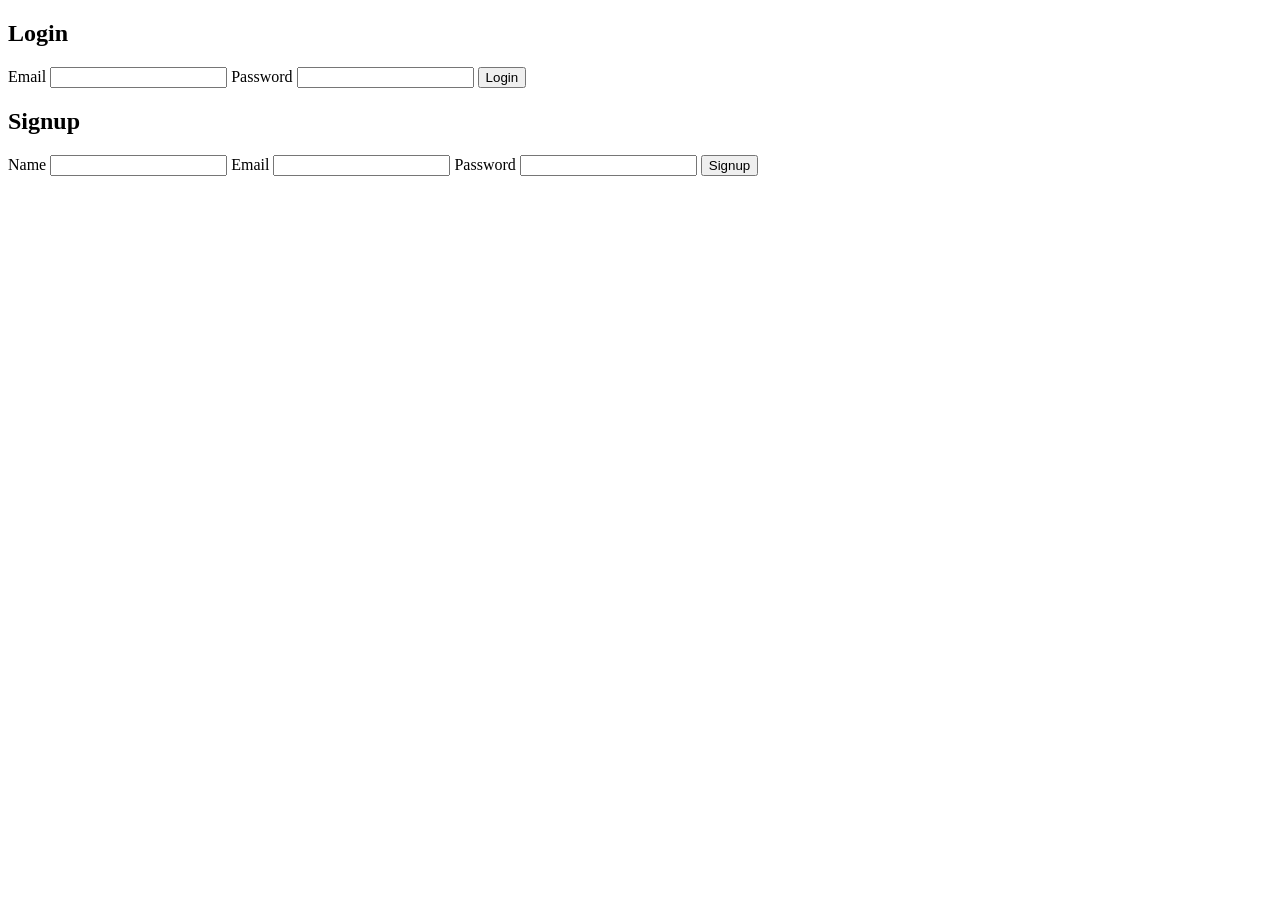
==== login.html @ ffe2cc9f "Add files via upload" ====
<!DOCTYPE html>
<html lang="en">
<head>
    <meta charset="UTF-8">
    <meta name="viewport" content="width=device-width, initial-scale=1.0">
    <title>Login / Signup</title>
    <link rel="stylesheet" href="css/style.css">
</head>
<body>

<div class="login-container">

    <h2>Login</h2>
    <form id="loginForm">
        <label>Email</label>
        <input type="email" id="loginEmail" required>

        <label>Password</label>
        <input type="password" id="loginPassword" minlength="6" required>

        <button type="submit">Login</button>
    </form>

    <h2>Signup</h2>
    <form id="signupForm">
        <label>Name</label>
        <input type="text" id="signupName" required>

        <label>Email</label>
        <input type="email" id="signupEmail" required>

        <label>Password</label>
        <input type="password" id="signupPassword" minlength="6" required>

        <button type="submit">Signup</button>
    </form>

</div>

<script>
    // LOGIN
    document.getElementById("loginForm").addEventListener("submit", function(e) {
        e.preventDefault();

        const email = document.getElementById("loginEmail").value;
        const password = document.getElementById("loginPassword").value;

        if (password.length < 6) {
            alert("Password must be at least 6 characters");
            return;
        }

        // Save login status (optional but good)
        localStorage.setItem("user", email);

        alert("Login successful!");

        // 🔥 REDIRECT TO HOME PAGE
        window.location.href = "index.html";
    });

    // SIGNUP
    document.getElementById("signupForm").addEventListener("submit", function(e) {
        e.preventDefault();

        const name = document.getElementById("signupName").value;
        const email = document.getElementById("signupEmail").value;
        const password = document.getElementById("signupPassword").value;

        if (password.length < 6) {
            alert("Password must be at least 6 characters");
            return;
        }

        // Save user (optional)
        localStorage.setItem("user", email);

        alert("Signup successful!");

        // 🔥 REDIRECT TO HOME PAGE
        window.location.href = "index.html";
    });
</script>
</body>
</html>
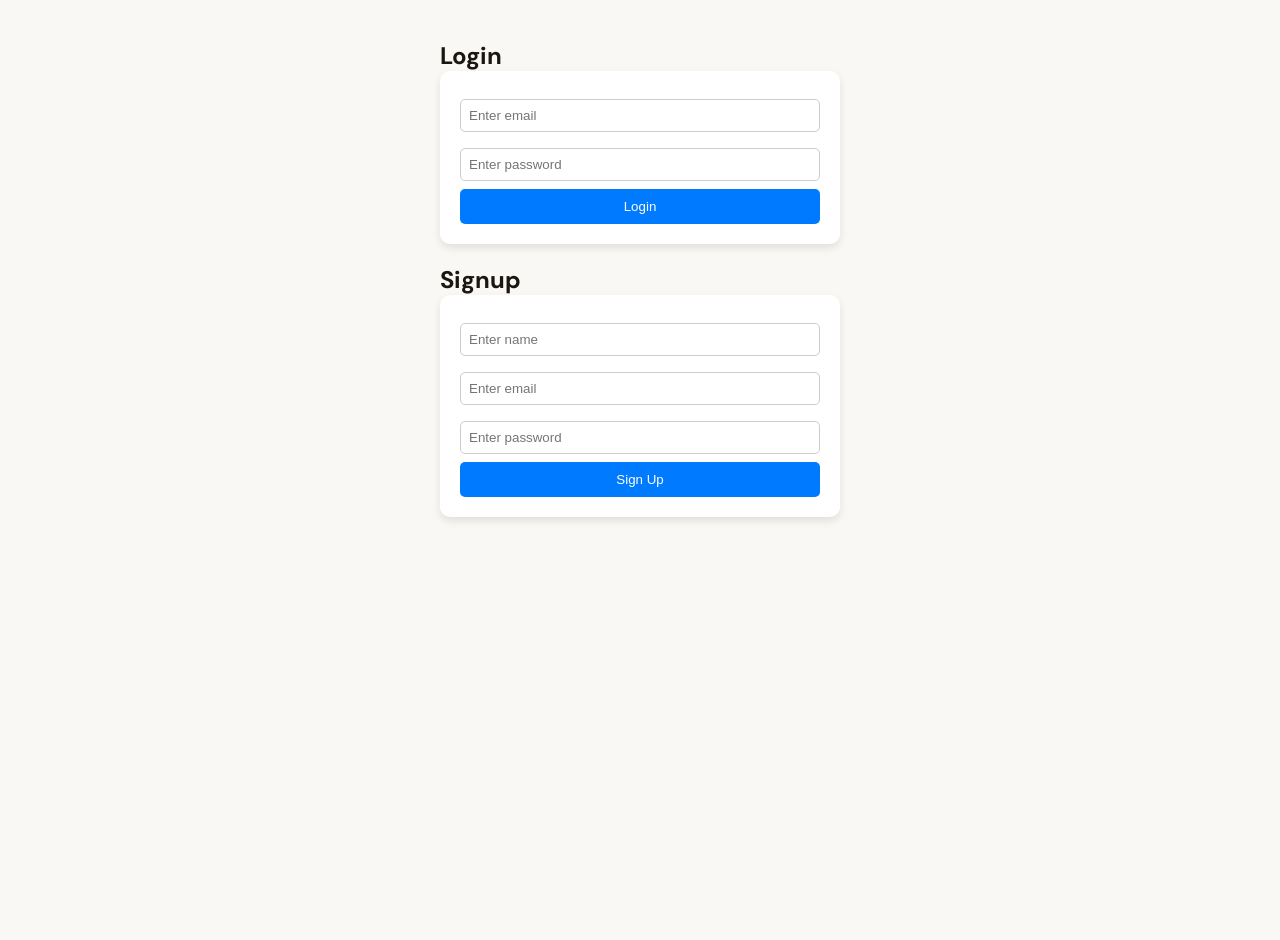
==== commit 4268d0b2: "Update login.html" ====
--- a/login.html
+++ b/login.html
@@ -11,28 +11,26 @@
 <div class="login-container">
 
     <h2>Login</h2>
-    <form id="loginForm">
-        <label>Email</label>
-        <input type="email" id="loginEmail" required>
+   <form onsubmit="handleLogin(event)">
+  <input type="email" id="email" placeholder="Enter email" required>
+  <input type="password" id="password" placeholder="Enter password" required>
 
-        <label>Password</label>
-        <input type="password" id="loginPassword" minlength="6" required>
+  <p id="error" style="color:red;"></p>
 
-        <button type="submit">Login</button>
+  <button type="submit">Login</button>
+</form>
     </form>
 
     <h2>Signup</h2>
-    <form id="signupForm">
-        <label>Name</label>
-        <input type="text" id="signupName" required>
+    <form onsubmit="handleSignup(event)">
+  <input type="text" id="name" placeholder="Enter name" required>
+  <input type="email" id="signup-email" placeholder="Enter email" required>
+  <input type="password" id="signup-password" placeholder="Enter password" required>
 
-        <label>Email</label>
-        <input type="email" id="signupEmail" required>
+  <p id="signup-error" style="color:red;"></p>
 
-        <label>Password</label>
-        <input type="password" id="signupPassword" minlength="6" required>
-
-        <button type="submit">Signup</button>
+  <button type="submit">Sign Up</button>
+</form>
     </form>
 
 </div>
@@ -71,6 +69,75 @@
             alert("Password must be at least 6 characters");
             return;
         }
+        function validateEmail(email) {
+  const regex = /^[^\s@]+@[^\s@]+\.[^\s@]+$/;
+  return regex.test(email);
+}
+
+function handleLogin(event) {
+  event.preventDefault();
+
+  const email = document.getElementById("email").value.trim();
+  const error = document.getElementById("error");
+
+  error.textContent = "";
+
+  if (!validateEmail(email)) {
+    error.textContent = "Please enter a valid email address";
+    return;
+  }
+  function validateEmail(email) {
+  const regex = /^[^\s@]+@[^\s@]+\.[^\s@]+$/;
+  return regex.test(email);
+}
+
+function validatePassword(password) {
+  return password.length >= 6;
+}
+
+function handleSignup(event) {
+  event.preventDefault();
+
+  const name = document.getElementById("name").value.trim();
+  const email = document.getElementById("signup-email").value.trim();
+  const password = document.getElementById("signup-password").value.trim();
+  const error = document.getElementById("signup-error");
+
+  error.textContent = "";
+
+  if (name === "") {
+    error.textContent = "Name cannot be empty";
+    return;
+  }
+
+  if (!validateEmail(email)) {
+    error.textContent = "Enter a valid email";
+    return;
+  }
+
+  if (!validatePassword(password)) {
+    error.textContent = "Password must be at least 6 characters";
+    return;
+  }
+
+  // Check if user already exists
+  const existingUser = JSON.parse(localStorage.getItem("user"));
+
+  if (existingUser && existingUser.email === email) {
+    error.textContent = "Email already registered";
+    return;
+  }
+
+  // Save user
+  const user = { name, email, password };
+  localStorage.setItem("user", JSON.stringify(user));
+
+  alert("Signup successful!");
+}
+
+  // continue login logic
+  alert("Login successful (demo)");
+}
 
         // Save user (optional)
         localStorage.setItem("user", email);
--- a/css/style.css
+++ b/css/style.css
@@ -0,0 +1,399 @@
+@import url('https://fonts.googleapis.com/css2?family=Playfair+Display:wght@400;600;700&family=DM+Sans:wght@300;400;500&display=swap');
+
+:root {
+  --bg: #faf8f4;
+  --bg2: #f2ede4;
+  --card: #ffffff;
+  --text: #1a1612;
+  --text2: #6b6458;
+  --text3: #a09890;
+  --accent: #c84b2f;
+  --accent2: #e8956d;
+  --border: #e4ddd4;
+  --green: #2d6a4f;
+  --green-bg: #eaf4ef;
+  --radius: 12px;
+  --radius-sm: 8px;
+}
+
+* { box-sizing: border-box; margin: 0; padding: 0; }
+
+body {
+  font-family: 'DM Sans', sans-serif;
+  background: var(--bg);
+  color: var(--text);
+  min-height: 100vh;
+}
+
+/* NAV */
+nav {
+  background: var(--card);
+  border-bottom: 1px solid var(--border);
+  padding: 0 2rem;
+  display: flex;
+  align-items: center;
+  justify-content: space-between;
+  height: 64px;
+  position: sticky;
+  top: 0;
+  z-index: 100;
+}
+
+.nav-logo {
+  font-family: 'Playfair Display', serif;
+  font-size: 1.5rem;
+  font-weight: 700;
+  color: var(--accent);
+  text-decoration: none;
+}
+
+.nav-links { display: flex; gap: 2rem; list-style: none; }
+.nav-links a {
+  text-decoration: none;
+  color: var(--text2);
+  font-size: 0.9rem;
+  font-weight: 500;
+  transition: color 0.2s;
+}
+.nav-links a:hover, .nav-links a.active { color: var(--accent); }
+
+/* BUTTONS */
+.btn {
+  display: inline-flex;
+  align-items: center;
+  gap: 6px;
+  padding: 10px 20px;
+  border-radius: var(--radius-sm);
+  font-family: 'DM Sans', sans-serif;
+  font-size: 0.9rem;
+  font-weight: 500;
+  cursor: pointer;
+  border: none;
+  transition: all 0.2s;
+  text-decoration: none;
+}
+.btn-primary { background: var(--accent); color: white; }
+.btn-primary:hover { background: #b03e25; }
+.btn-outline { background: transparent; border: 1.5px solid var(--border); color: var(--text); }
+.btn-outline:hover { border-color: var(--accent); color: var(--accent); }
+.btn-green { background: var(--green); color: white; }
+.btn-green:hover { background: #1f4f39; }
+.btn-sm { padding: 7px 14px; font-size: 0.82rem; }
+
+/* TAGS & BADGES */
+.tag {
+  display: inline-block;
+  padding: 4px 12px;
+  border-radius: 20px;
+  font-size: 0.78rem;
+  font-weight: 500;
+  background: var(--bg2);
+  color: var(--text2);
+  border: 1px solid var(--border);
+}
+.tag-accent { background: #fdeee9; color: var(--accent); border-color: #f5c9be; }
+
+/* CARDS */
+.card {
+  background: var(--card);
+  border: 1px solid var(--border);
+  border-radius: var(--radius);
+  overflow: hidden;
+  transition: transform 0.2s, box-shadow 0.2s;
+}
+.card:hover { transform: translateY(-3px); box-shadow: 0 8px 24px rgba(0,0,0,0.08); }
+
+/* RECIPE GRID */
+.recipe-grid {
+  display: grid;
+  grid-template-columns: repeat(auto-fill, minmax(240px, 1fr));
+  gap: 1.5rem;
+}
+
+.recipe-card { cursor: pointer; }
+.recipe-card img, .recipe-card .img-placeholder {
+  width: 100%;
+  height: 180px;
+  object-fit: cover;
+  background: var(--bg2);
+  display: flex;
+  align-items: center;
+  justify-content: center;
+  font-size: 3rem;
+}
+.recipe-card-body { padding: 1rem; }
+.recipe-card-body h3 {
+  font-family: 'Playfair Display', serif;
+  font-size: 1.05rem;
+  font-weight: 600;
+  margin-bottom: 6px;
+  color: var(--text);
+}
+.recipe-card-meta { display: flex; align-items: center; justify-content: space-between; margin-top: 10px; }
+.heart-btn {
+  background: none;
+  border: none;
+  cursor: pointer;
+  font-size: 1.2rem;
+  color: var(--text3);
+  transition: color 0.2s, transform 0.15s;
+}
+.heart-btn.saved { color: var(--accent); }
+.heart-btn:hover { transform: scale(1.2); }
+
+/* FORMS */
+.form-group { margin-bottom: 1.25rem; }
+.form-label {
+  display: block;
+  font-size: 0.85rem;
+  font-weight: 500;
+  color: var(--text2);
+  margin-bottom: 6px;
+}
+.form-control {
+  width: 100%;
+  padding: 10px 14px;
+  border: 1.5px solid var(--border);
+  border-radius: var(--radius-sm);
+  font-family: 'DM Sans', sans-serif;
+  font-size: 0.9rem;
+  background: var(--card);
+  color: var(--text);
+  transition: border-color 0.2s;
+  outline: none;
+}
+.form-control:focus { border-color: var(--accent); }
+.form-control.error { border-color: #e24b4a; }
+.error-msg { font-size: 0.78rem; color: #e24b4a; margin-top: 4px; display: none; }
+.error-msg.show { display: block; }
+select.form-control { cursor: pointer; }
+textarea.form-control { resize: vertical; min-height: 100px; }
+
+/* SEARCH BAR */
+.search-wrapper {
+  display: flex;
+  gap: 10px;
+  align-items: flex-end;
+  flex-wrap: wrap;
+}
+.search-wrapper .form-group { flex: 1; min-width: 200px; margin-bottom: 0; }
+
+/* HERO */
+.hero {
+  background: var(--card);
+  border-bottom: 1px solid var(--border);
+  padding: 3rem 2rem;
+  text-align: center;
+}
+.hero h1 {
+  font-family: 'Playfair Display', serif;
+  font-size: 2.8rem;
+  font-weight: 700;
+  color: var(--text);
+  margin-bottom: 0.5rem;
+}
+.hero h1 span { color: var(--accent); }
+.hero p { color: var(--text2); font-size: 1rem; margin-bottom: 2rem; }
+
+/* MAIN CONTAINER */
+.container { max-width: 1100px; margin: 0 auto; padding: 2rem; }
+.section-title {
+  font-family: 'Playfair Display', serif;
+  font-size: 1.5rem;
+  font-weight: 600;
+  margin-bottom: 1.5rem;
+  color: var(--text);
+}
+
+/* LOADING / EMPTY */
+.loading, .empty-state {
+  text-align: center;
+  padding: 3rem;
+  color: var(--text2);
+}
+.spinner {
+  width: 36px; height: 36px;
+  border: 3px solid var(--border);
+  border-top-color: var(--accent);
+  border-radius: 50%;
+  animation: spin 0.8s linear infinite;
+  margin: 0 auto 1rem;
+}
+@keyframes spin { to { transform: rotate(360deg); } }
+
+/* TOAST */
+.toast {
+  position: fixed;
+  bottom: 2rem;
+  right: 2rem;
+  background: var(--text);
+  color: white;
+  padding: 12px 20px;
+  border-radius: var(--radius-sm);
+  font-size: 0.88rem;
+  z-index: 1000;
+  transform: translateY(100px);
+  opacity: 0;
+  transition: all 0.3s;
+}
+.toast.show { transform: translateY(0); opacity: 1; }
+
+/* PAGE HEADER */
+.page-header {
+  padding: 2rem;
+  border-bottom: 1px solid var(--border);
+  background: var(--card);
+}
+.page-header h1 {
+  font-family: 'Playfair Display', serif;
+  font-size: 2rem;
+  font-weight: 700;
+}
+
+/* MEAL PLANNER */
+.planner-grid {
+  display: grid;
+  grid-template-columns: repeat(7, 1fr);
+  gap: 1rem;
+  margin-top: 1.5rem;
+}
+.day-col {
+  background: var(--card);
+  border: 1px solid var(--border);
+  border-radius: var(--radius);
+  overflow: hidden;
+}
+.day-header {
+  background: var(--bg2);
+  padding: 10px;
+  text-align: center;
+  font-weight: 500;
+  font-size: 0.85rem;
+  color: var(--text2);
+  border-bottom: 1px solid var(--border);
+}
+.day-header.today { background: var(--accent); color: white; }
+.meal-slot {
+  padding: 8px;
+  border-bottom: 1px solid var(--border);
+  min-height: 70px;
+}
+.meal-slot:last-child { border-bottom: none; }
+.meal-slot-label { font-size: 0.7rem; color: var(--text3); font-weight: 500; margin-bottom: 4px; text-transform: uppercase; letter-spacing: 0.05em; }
+.meal-slot-content { font-size: 0.78rem; color: var(--text); line-height: 1.3; }
+.meal-slot-empty {
+  font-size: 0.75rem;
+  color: var(--text3);
+  cursor: pointer;
+  display: flex;
+  align-items: center;
+  gap: 4px;
+}
+.meal-slot-empty:hover { color: var(--accent); }
+.remove-meal { font-size: 0.65rem; color: var(--text3); cursor: pointer; margin-top: 3px; }
+.remove-meal:hover { color: #e24b4a; }
+
+/* SHOPPING LIST */
+.shopping-section { margin-bottom: 1.5rem; }
+.shopping-section h3 {
+  font-size: 0.85rem;
+  font-weight: 500;
+  color: var(--text2);
+  text-transform: uppercase;
+  letter-spacing: 0.08em;
+  margin-bottom: 8px;
+}
+.shopping-item {
+  display: flex;
+  align-items: center;
+  gap: 10px;
+  padding: 8px 0;
+  border-bottom: 1px solid var(--border);
+  font-size: 0.9rem;
+}
+.shopping-item input[type="checkbox"] { accent-color: var(--accent); width: 16px; height: 16px; }
+.shopping-item.checked label { text-decoration: line-through; color: var(--text3); }
+
+/* RESPONSIVE */
+@media (max-width: 768px) {
+  nav { padding: 0 1rem; }
+  .nav-links { gap: 1rem; }
+  .hero h1 { font-size: 2rem; }
+  .container { padding: 1rem; }
+  .planner-grid { grid-template-columns: repeat(3, 1fr); }
+  .recipe-grid { grid-template-columns: repeat(auto-fill, minmax(160px, 1fr)); gap: 1rem; }
+}
+@media (max-width: 480px) {
+  .planner-grid { grid-template-columns: 1fr 1fr; }
+  .nav-links { display: none; }
+}
+
+/* MODAL */
+.modal-overlay {
+  display: none;
+  position: fixed;
+  inset: 0;
+  background: rgba(0,0,0,0.45);
+  z-index: 200;
+  align-items: center;
+  justify-content: center;
+}
+.modal-overlay.open { display: flex; }
+.modal {
+  background: var(--card);
+  border-radius: var(--radius);
+  padding: 1.5rem;
+  width: 90%;
+  max-width: 440px;
+  border: 1px solid var(--border);
+}
+.modal h2 { font-family: 'Playfair Display', serif; font-size: 1.3rem; margin-bottom: 1rem; }
+.modal-footer { display: flex; gap: 10px; justify-content: flex-end; margin-top: 1rem; }
+
+@media print {
+  nav, .btn, .page-header { display: none; }
+  body { background: white; }
+}
+/* LOGIN PAGE ONLY */
+.login-container {
+    max-width: 400px;
+    margin: 40px auto;
+}
+
+/* Style only forms inside login page */
+.login-container form {
+    background: #fff;
+    padding: 20px;
+    margin-bottom: 20px;
+    border-radius: 10px;
+    box-shadow: 0 4px 8px rgba(0,0,0,0.1);
+}
+
+/* Inputs */
+.login-container input {
+    width: 100%;
+    padding: 8px;
+    margin: 8px 0;
+    border-radius: 5px;
+    border: 1px solid #ccc;
+}
+
+/* Buttons */
+.login-container button {
+    width: 100%;
+    padding: 10px;
+    background-color: #007BFF;
+    border: none;
+    color: white;
+    border-radius: 5px;
+    cursor: pointer;
+}
+
+.login-container button:hover {
+    background-color: #0056b3;
+}
+@media (max-width: 600px) {
+    body {
+        padding: 10px;
+    }
+}
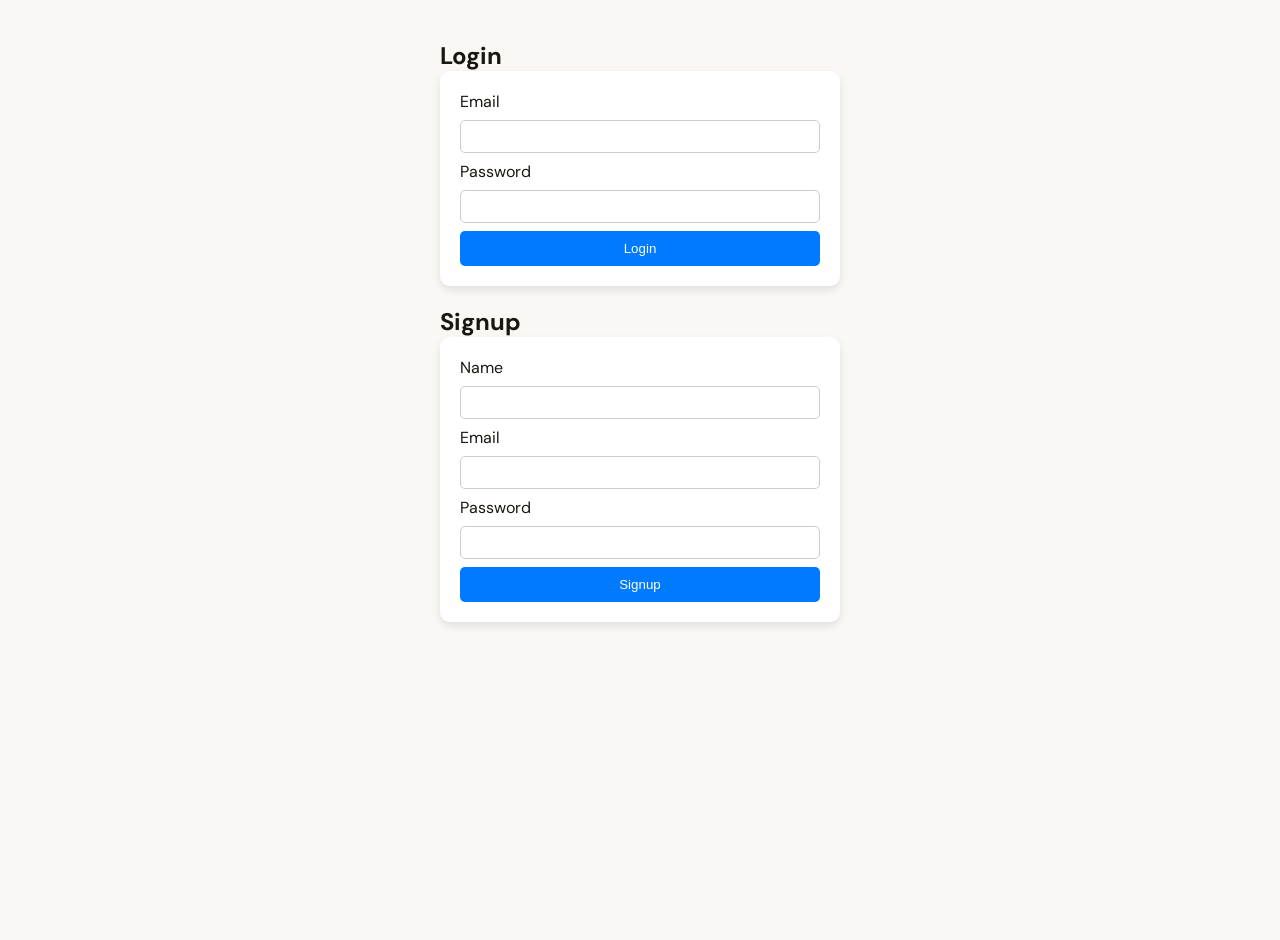
==== commit e5c6a821: "Update login.html" ====
--- a/login.html
+++ b/login.html
@@ -11,49 +11,51 @@
 <div class="login-container">
 
     <h2>Login</h2>
-   <form onsubmit="handleLogin(event)">
-  <input type="email" id="email" placeholder="Enter email" required>
-  <input type="password" id="password" placeholder="Enter password" required>
+    <form id="loginForm">
+        <label>Email</label>
+        <input type="email" id="loginEmail" required>
 
-  <p id="error" style="color:red;"></p>
+        <label>Password</label>
+        <input type="password" id="loginPassword" minlength="6" required>
 
-  <button type="submit">Login</button>
-</form>
+        <button type="submit">Login</button>
     </form>
 
     <h2>Signup</h2>
-    <form onsubmit="handleSignup(event)">
-  <input type="text" id="name" placeholder="Enter name" required>
-  <input type="email" id="signup-email" placeholder="Enter email" required>
-  <input type="password" id="signup-password" placeholder="Enter password" required>
+    <form id="signupForm">
+        <label>Name</label>
+        <input type="text" id="signupName" required>
 
-  <p id="signup-error" style="color:red;"></p>
+        <label>Email</label>
+        <input type="email" id="signupEmail" required>
 
-  <button type="submit">Sign Up</button>
-</form>
+        <label>Password</label>
+        <input type="password" id="signupPassword" minlength="6" required>
+
+        <button type="submit">Signup</button>
     </form>
 
 </div>
 
 <script>
+document.addEventListener("DOMContentLoaded", function () {
+
     // LOGIN
     document.getElementById("loginForm").addEventListener("submit", function(e) {
         e.preventDefault();
 
-        const email = document.getElementById("loginEmail").value;
-        const password = document.getElementById("loginPassword").value;
+        const email = document.getElementById("loginEmail").value.trim();
+        const password = document.getElementById("loginPassword").value.trim();
 
-        if (password.length < 6) {
-            alert("Password must be at least 6 characters");
+        const storedUser = JSON.parse(localStorage.getItem("user"));
+
+        if (!storedUser || storedUser.email !== email || storedUser.password !== password) {
+            alert("Invalid email or password");
             return;
         }
 
-        // Save login status (optional but good)
-        localStorage.setItem("user", email);
-
         alert("Login successful!");
 
-        // 🔥 REDIRECT TO HOME PAGE
         window.location.href = "index.html";
     });
 
@@ -61,92 +63,25 @@
     document.getElementById("signupForm").addEventListener("submit", function(e) {
         e.preventDefault();
 
-        const name = document.getElementById("signupName").value;
-        const email = document.getElementById("signupEmail").value;
-        const password = document.getElementById("signupPassword").value;
+        const name = document.getElementById("signupName").value.trim();
+        const email = document.getElementById("signupEmail").value.trim();
+        const password = document.getElementById("signupPassword").value.trim();
 
         if (password.length < 6) {
             alert("Password must be at least 6 characters");
             return;
         }
-        function validateEmail(email) {
-  const regex = /^[^\s@]+@[^\s@]+\.[^\s@]+$/;
-  return regex.test(email);
-}
 
-function handleLogin(event) {
-  event.preventDefault();
-
-  const email = document.getElementById("email").value.trim();
-  const error = document.getElementById("error");
-
-  error.textContent = "";
-
-  if (!validateEmail(email)) {
-    error.textContent = "Please enter a valid email address";
-    return;
-  }
-  function validateEmail(email) {
-  const regex = /^[^\s@]+@[^\s@]+\.[^\s@]+$/;
-  return regex.test(email);
-}
-
-function validatePassword(password) {
-  return password.length >= 6;
-}
-
-function handleSignup(event) {
-  event.preventDefault();
-
-  const name = document.getElementById("name").value.trim();
-  const email = document.getElementById("signup-email").value.trim();
-  const password = document.getElementById("signup-password").value.trim();
-  const error = document.getElementById("signup-error");
-
-  error.textContent = "";
-
-  if (name === "") {
-    error.textContent = "Name cannot be empty";
-    return;
-  }
-
-  if (!validateEmail(email)) {
-    error.textContent = "Enter a valid email";
-    return;
-  }
-
-  if (!validatePassword(password)) {
-    error.textContent = "Password must be at least 6 characters";
-    return;
-  }
-
-  // Check if user already exists
-  const existingUser = JSON.parse(localStorage.getItem("user"));
-
-  if (existingUser && existingUser.email === email) {
-    error.textContent = "Email already registered";
-    return;
-  }
-
-  // Save user
-  const user = { name, email, password };
-  localStorage.setItem("user", JSON.stringify(user));
-
-  alert("Signup successful!");
-}
-
-  // continue login logic
-  alert("Login successful (demo)");
-}
-
-        // Save user (optional)
-        localStorage.setItem("user", email);
+        const user = { name, email, password };
+        localStorage.setItem("user", JSON.stringify(user));
 
         alert("Signup successful!");
 
-        // 🔥 REDIRECT TO HOME PAGE
         window.location.href = "index.html";
     });
+
+});
 </script>
+
 </body>
 </html>
